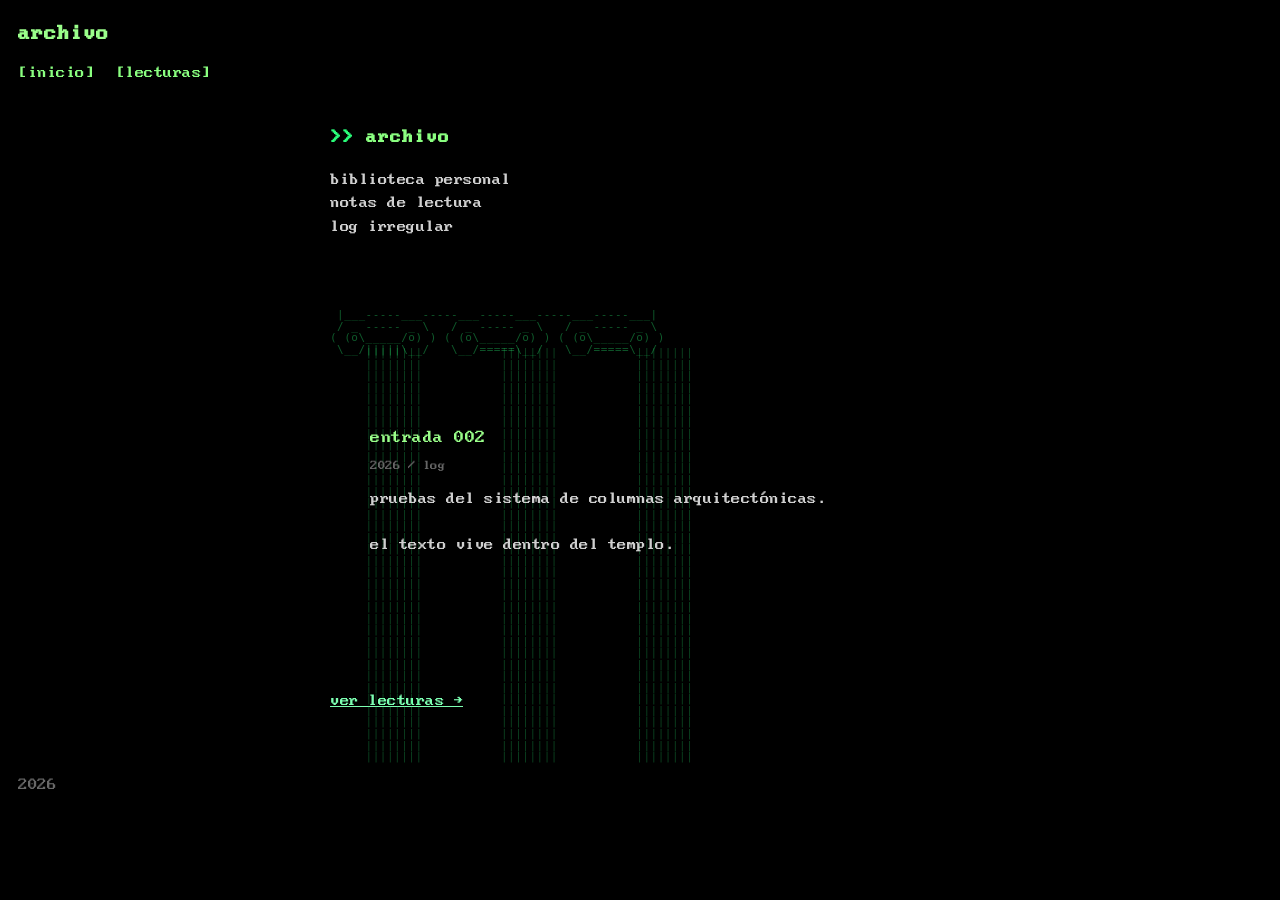
==== index.html @ 84e699b2 "Primera prueba de html y css" ====
<!DOCTYPE html>
<html lang="es">
<head>
  <meta charset="UTF-8">
  <meta name="viewport" content="width=device-width, initial-scale=1.0">
  <title>archivo</title>
  <link rel="stylesheet" href="style.css">
</head>

<body>

<header>
  <h1>archivo</h1>
  <nav>
    <a href="index.html">inicio</a>
    <a href="lecturas.html">lecturas</a>
  </nav>
</header>

<main>

<h2>archivo</h2>

<p>
biblioteca personal<br>
notas de lectura<br>
log irregular
</p>
<article class="temple">

<div class="temple-top">
<pre>
 |___-----___-----___-----___-----___-----___|
 / _ ----- _ \   / _ ----- _ \   / _ ----- _ \
( (o\_____/o) ) ( (o\_____/o) ) ( (o\_____/o) )
 \__/|||||\__/   \__/=====\__/   \__/=====\__/
</pre>
</div>

<pre class="temple-columns">
     ||||||||           ||||||||           ||||||||
     ||||||||           ||||||||           ||||||||
     ||||||||           ||||||||           ||||||||
     ||||||||           ||||||||           ||||||||
     ||||||||           ||||||||           ||||||||
     ||||||||           ||||||||           ||||||||
     ||||||||           ||||||||           ||||||||
     ||||||||           ||||||||           ||||||||
     ||||||||           ||||||||           ||||||||
     ||||||||           ||||||||           ||||||||
     ||||||||           ||||||||           ||||||||
     ||||||||           ||||||||           ||||||||
     ||||||||           ||||||||           ||||||||
     ||||||||           ||||||||           ||||||||
     ||||||||           ||||||||           ||||||||
     ||||||||           ||||||||           ||||||||
     ||||||||           ||||||||           ||||||||
     ||||||||           ||||||||           ||||||||
     ||||||||           ||||||||           ||||||||
     ||||||||           ||||||||           ||||||||
     ||||||||           ||||||||           ||||||||
     ||||||||           ||||||||           ||||||||
     ||||||||           ||||||||           ||||||||
     ||||||||           ||||||||           ||||||||
     ||||||||           ||||||||           ||||||||
     ||||||||           ||||||||           ||||||||
     ||||||||           ||||||||           ||||||||
     ||||||||           ||||||||           ||||||||
     ||||||||           ||||||||           ||||||||
     ||||||||           ||||||||           ||||||||
     ||||||||           ||||||||           ||||||||
     ||||||||           ||||||||           ||||||||
     ||||||||           ||||||||           ||||||||
     ||||||||           ||||||||           ||||||||
     ||||||||           ||||||||           ||||||||
     ||||||||           ||||||||           ||||||||
</pre>

<div class="temple-content">
  <div class="post-title">entrada 002</div>
  <div class="post-meta">2026 / log</div>
  <p>pruebas del sistema de columnas arquitectónicas.</p>
  <p>el texto vive dentro del templo.</p>
</div>

</article>


<p>
<a href="lecturas.html">ver lecturas →</a>
</p>

</main>

<footer>
  <p>2026</p>
</footer>

</body>
</html>
---- style.css ----
/* =========================
   FONT
========================= */

@font-face {
  font-family: "BigBlueTerm";
  src: url("fonts/BigBlueTerm437NerdFontMono-Regular.ttf") format("truetype");
  font-weight: normal;
  font-style: normal;
}

/* =========================
   RESET
========================= */

* {
  box-sizing: border-box;
  margin: 0;
  padding: 0;
}

/* =========================
   BASE
========================= */

body {
  background: #000;
  color: #cfcfcf;
  font-family: "BigBlueTerm", monospace;
  font-size: 16px;
  line-height: 1.7;
  letter-spacing: 0.5px;
  padding: 18px;
}

main {
  max-width: 620px;
  margin: 0 auto;
}

/* =========================
   HEADER
========================= */

header {
  margin-bottom: 40px;
}

h1 {
  font-size: 18px;
  letter-spacing: 1px;
  margin-bottom: 12px;
  color: #9aff8a;
}

/* =========================
   NAV
========================= */

nav {
  margin-bottom: 40px;
  font-size: 14px;
}

nav a {
  color: #8aff80;
  text-decoration: none;
  margin-right: 12px;
}

nav a::before { content: "["; }
nav a::after  { content: "]"; }

nav a:hover {
  color: #fff;
}

/* =========================
   TEXT
========================= */

p {
  margin-bottom: 22px;
  font-size: 14px;
}

a {
  color: #7dffb2;
}

/* =========================
   TITLES
========================= */

h2 {
  font-size: 16px;
  color: #8aff80;
  margin: 40px 0 16px;
  letter-spacing: 1px;
}

h2::before {
  content: ">> ";
  color: #2aff7a;
}

h3 {
  font-size: 14px;
  margin: 25px 0 10px;
  color: #7dffb2;
}

/* =========================
   SEPARATORS
========================= */

.separator {
  margin: 40px 0;
  color: #444;
  font-size: 13px;
  letter-spacing: 1px;
}

hr {
  border: none;
  border-top: 1px dashed #333;
  margin: 30px 0;
}

.block {
  border-left: 2px solid #2aff7a;
  padding-left: 14px;
  margin: 28px 0;
  color: #b8ffcc;
  font-size: 14px;
}

/* =========================
   POST TEXT
========================= */

.post-title {
  font-size: 15px;
  color: #9aff8a;
  margin-bottom: 6px;
}

.post-meta {
  font-size: 11px;
  color: #666;
  margin-bottom: 12px;
}

/* =========================
   FOOTER
========================= */

footer {
  margin-top: 60px;
  font-size: 11px;
  opacity: 0.5;
}

/* =====================================================
   ASCII TEMPLE SYSTEM (limpio y definitivo)
===================================================== */

.temple {
  position: relative;
  margin: 70px 0;
}

/* TOPE */
.temple-top {
  font-size: 11px;
  line-height: 1.05;
  color: #2aff7a;
  opacity: 0.35;
}

.temple-top pre {
  margin: 0;
}

/* COLUMNAS FONDO */
.temple-columns {
  position: absolute;
  top: 38px;
  left: 0;
  width: 100%;

  font-size: 11px;
  line-height: 1.05;
  color: #2aff7a;
  opacity: 0.25;

  pointer-events: none;
}

/* CONTENIDO */
.temple-content {
  position: relative;
  padding: 70px 40px 40px;
}

/* =========================
   MOBILE
========================= */

@media (max-width: 600px) {

  .temple-columns {
    font-size: 9px;
  }

  .temple-content {
    padding: 60px 20px 30px;
  }

}
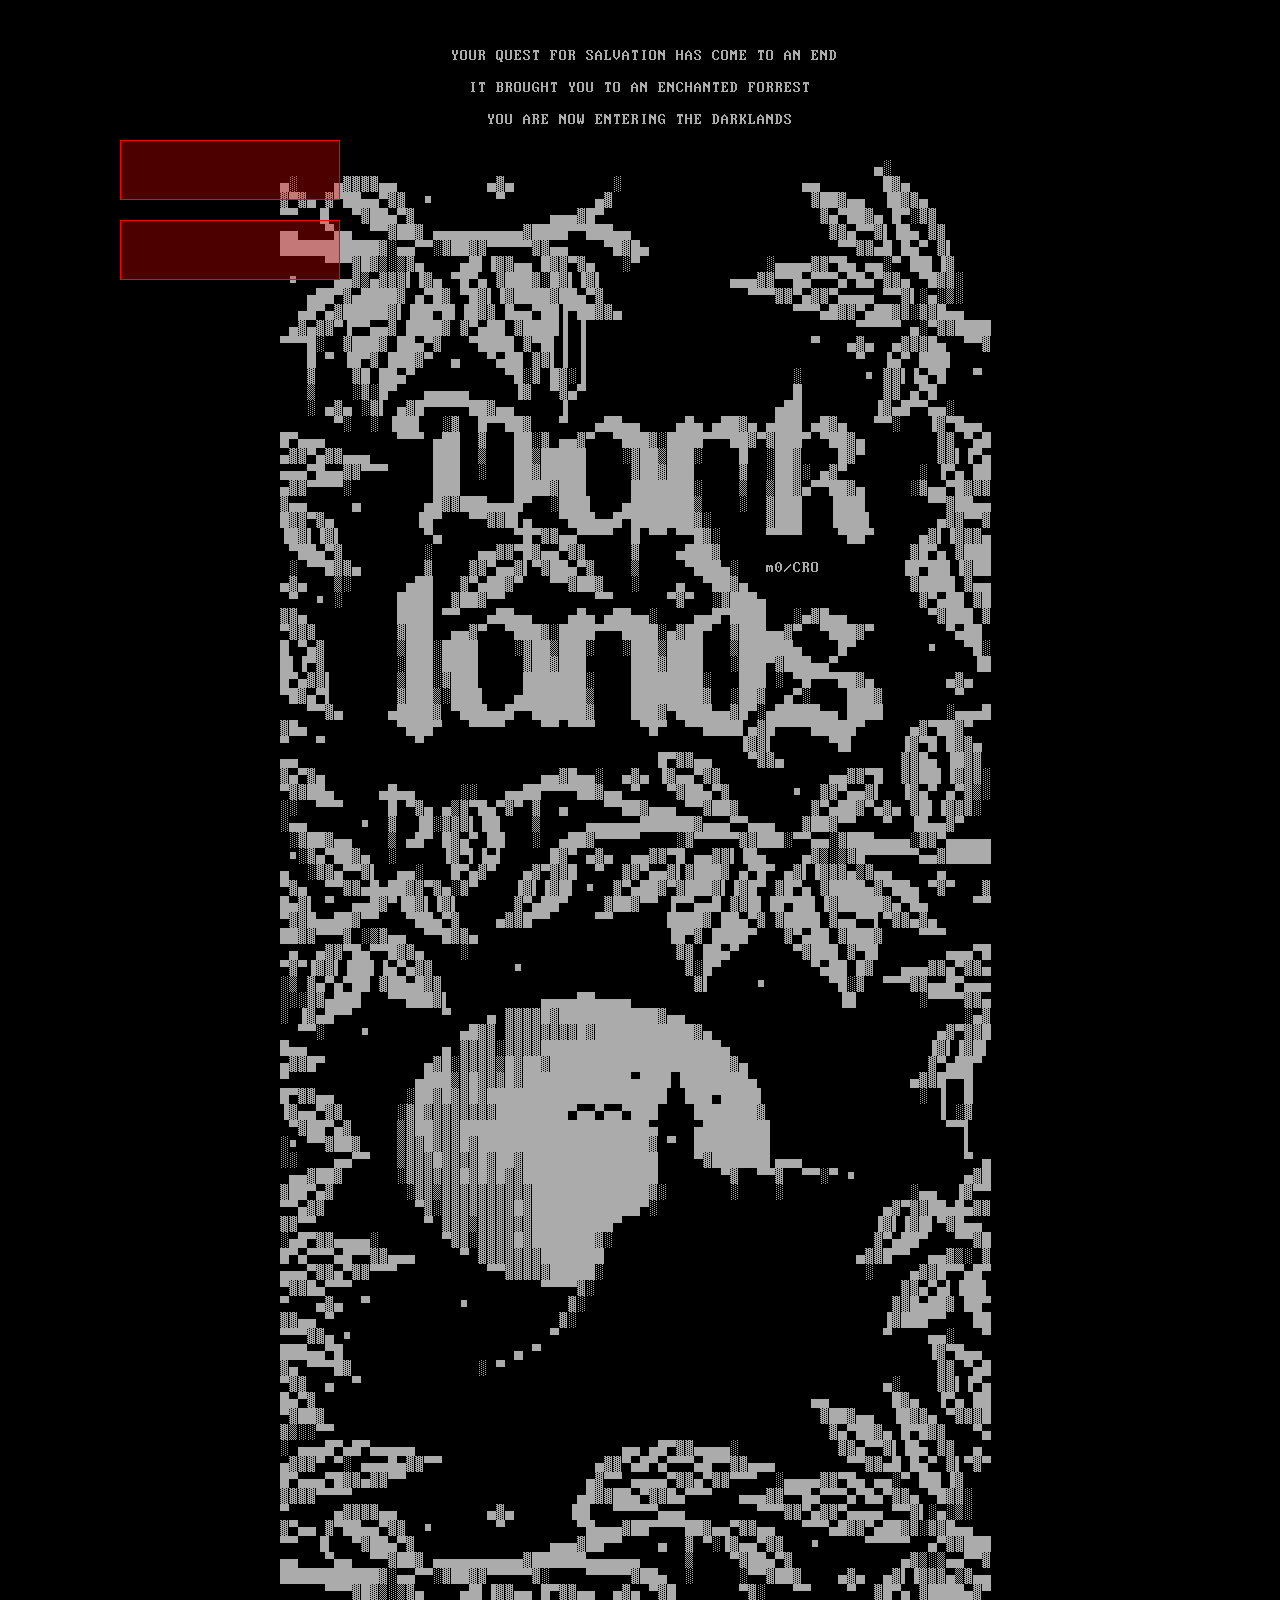
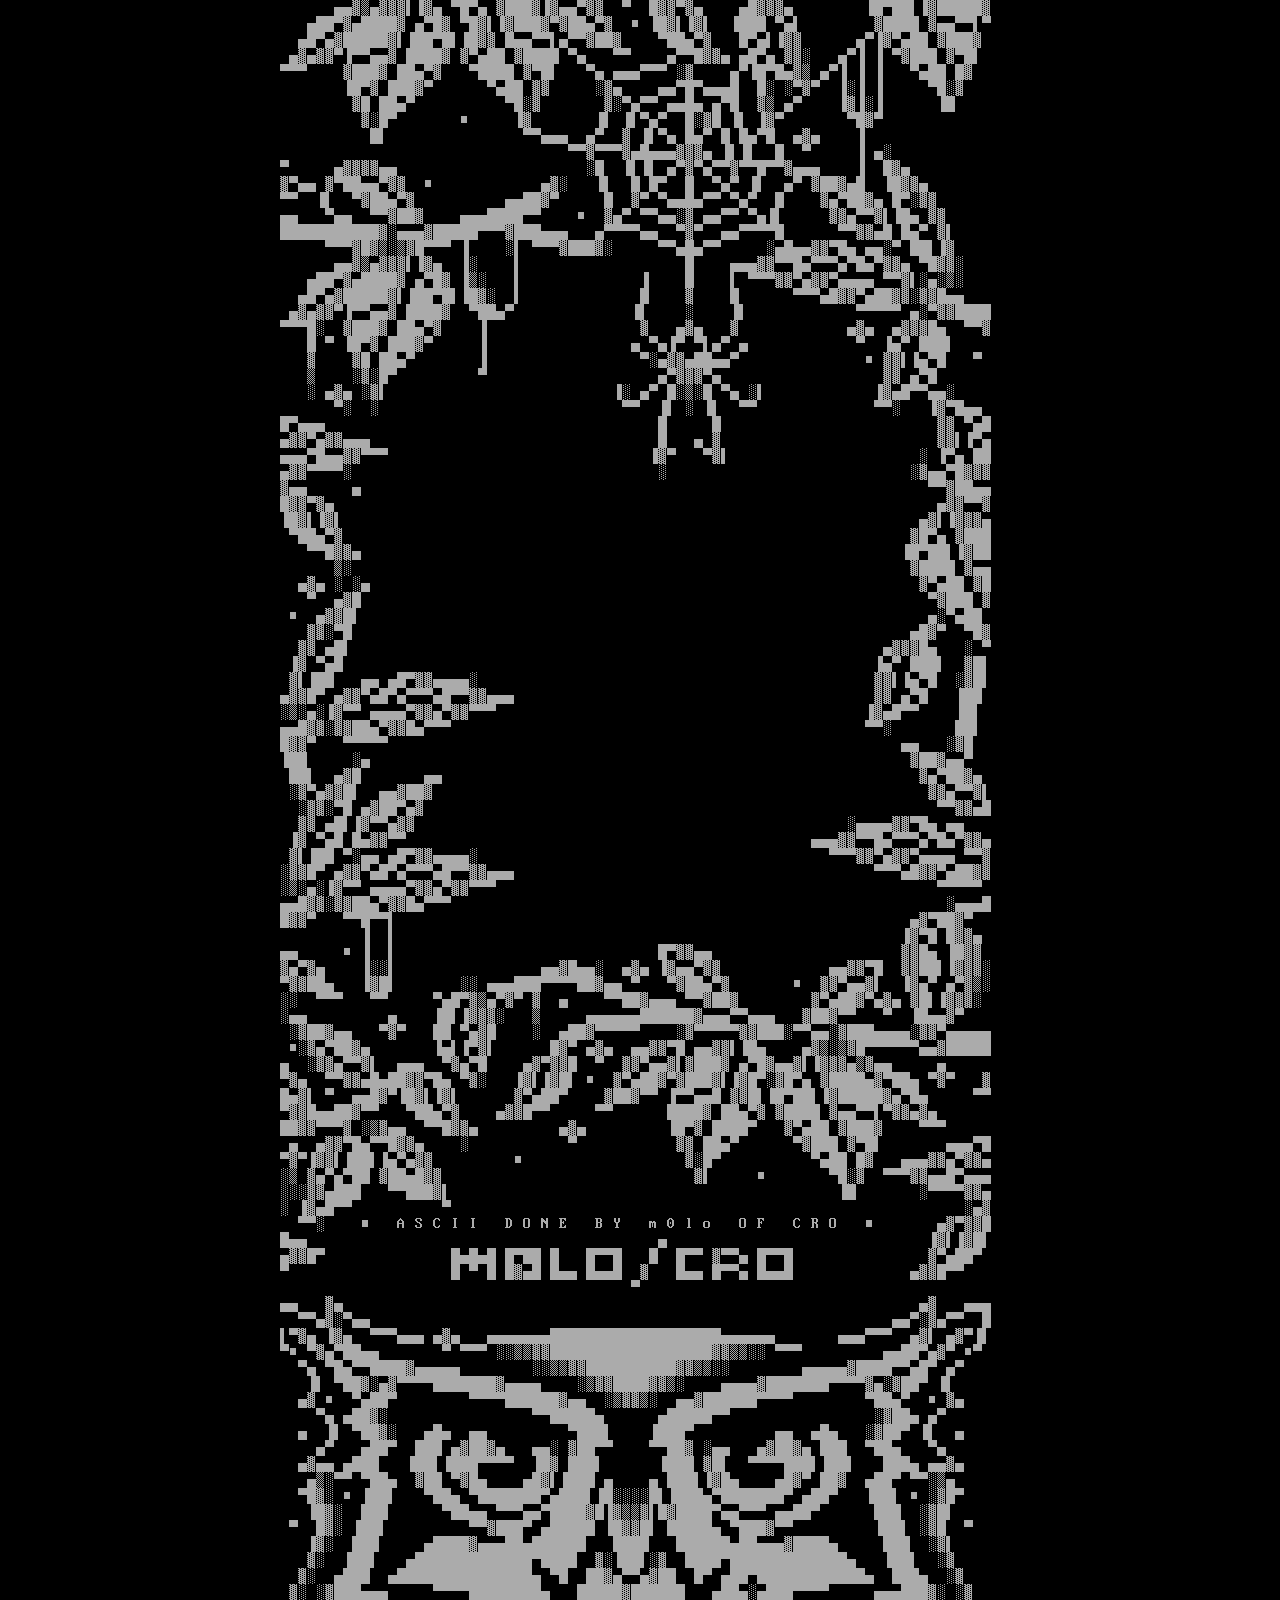
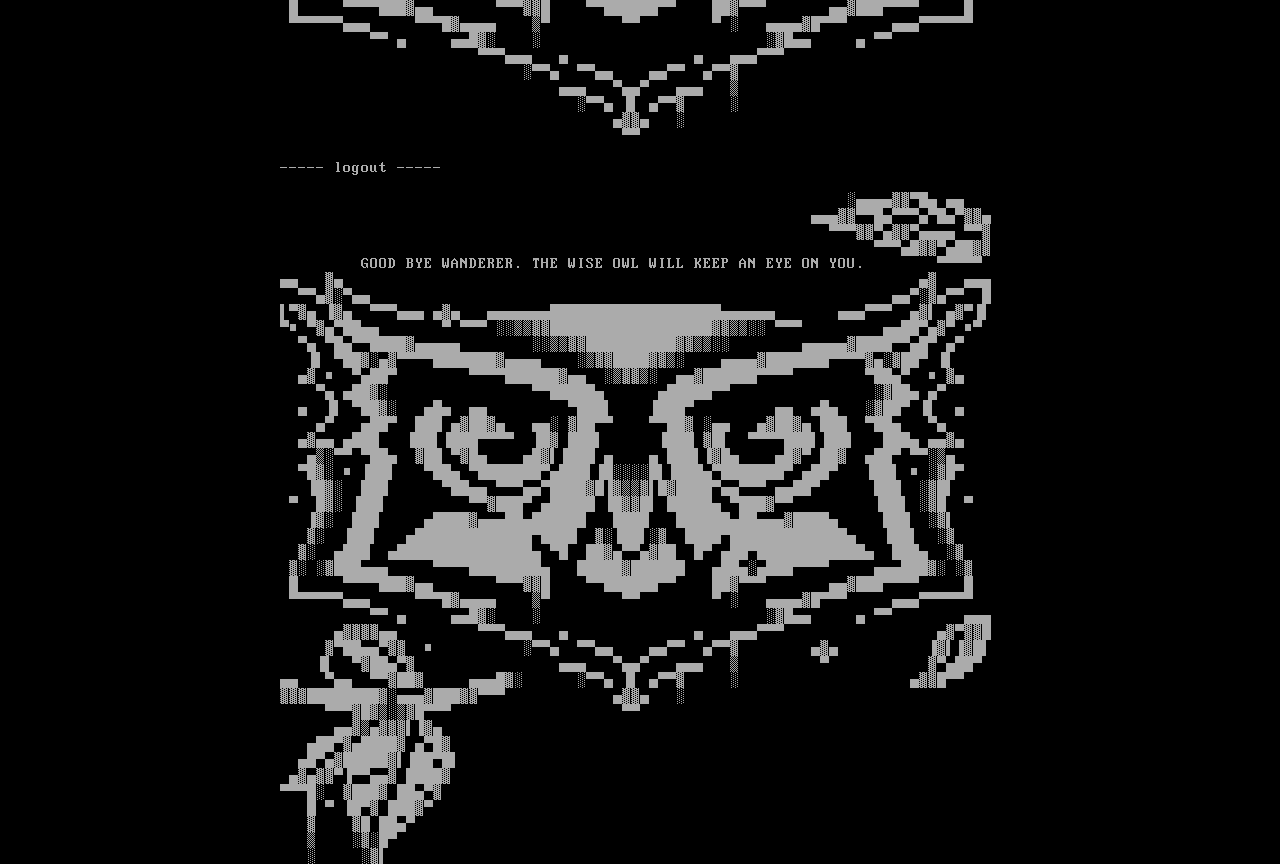
==== commit 4720d952: "segunda version, pruebas ansi" ====
--- a/index.html
+++ b/index.html
@@ -1,100 +1,37 @@
 <!DOCTYPE html>
-<html lang="es">
+<html>
 <head>
-  <meta charset="UTF-8">
-  <meta name="viewport" content="width=device-width, initial-scale=1.0">
-  <title>archivo</title>
-  <link rel="stylesheet" href="style.css">
+<meta charset="utf-8">
+<meta name="viewport" content="width=device-width, initial-scale=1">
+<title>BBS</title>
+
+<link rel="stylesheet" href="style.css">
+<script src="js/ansilove.js"></script>
 </head>
-
 <body>
 
-<header>
-  <h1>archivo</h1>
-  <nav>
-    <a href="index.html">inicio</a>
-    <a href="lecturas.html">lecturas</a>
-  </nav>
-</header>
+<div class="bbs">
 
-<main>
+  <!-- ANSI -->
+  <div id="menu"></div>
 
-<h2>archivo</h2>
+  <!-- ZONAS CLICKEABLES -->
+  <a href="viewer.html?file=ansi/catedral.ans" class="hit tarot"></a>
+  <a href="viewer.html?file=ansi/jardin.ans" class="hit pizza"></a>
 
-<p>
-biblioteca personal<br>
-notas de lectura<br>
-log irregular
-</p>
-<article class="temple">
-
-<div class="temple-top">
-<pre>
- |___-----___-----___-----___-----___-----___|
- / _ ----- _ \   / _ ----- _ \   / _ ----- _ \
-( (o\_____/o) ) ( (o\_____/o) ) ( (o\_____/o) )
- \__/|||||\__/   \__/=====\__/   \__/=====\__/
-</pre>
 </div>
 
-<pre class="temple-columns">
-     ||||||||           ||||||||           ||||||||
-     ||||||||           ||||||||           ||||||||
-     ||||||||           ||||||||           ||||||||
-     ||||||||           ||||||||           ||||||||
-     ||||||||           ||||||||           ||||||||
-     ||||||||           ||||||||           ||||||||
-     ||||||||           ||||||||           ||||||||
-     ||||||||           ||||||||           ||||||||
-     ||||||||           ||||||||           ||||||||
-     ||||||||           ||||||||           ||||||||
-     ||||||||           ||||||||           ||||||||
-     ||||||||           ||||||||           ||||||||
-     ||||||||           ||||||||           ||||||||
-     ||||||||           ||||||||           ||||||||
-     ||||||||           ||||||||           ||||||||
-     ||||||||           ||||||||           ||||||||
-     ||||||||           ||||||||           ||||||||
-     ||||||||           ||||||||           ||||||||
-     ||||||||           ||||||||           ||||||||
-     ||||||||           ||||||||           ||||||||
-     ||||||||           ||||||||           ||||||||
-     ||||||||           ||||||||           ||||||||
-     ||||||||           ||||||||           ||||||||
-     ||||||||           ||||||||           ||||||||
-     ||||||||           ||||||||           ||||||||
-     ||||||||           ||||||||           ||||||||
-     ||||||||           ||||||||           ||||||||
-     ||||||||           ||||||||           ||||||||
-     ||||||||           ||||||||           ||||||||
-     ||||||||           ||||||||           ||||||||
-     ||||||||           ||||||||           ||||||||
-     ||||||||           ||||||||           ||||||||
-     ||||||||           ||||||||           ||||||||
-     ||||||||           ||||||||           ||||||||
-     ||||||||           ||||||||           ||||||||
-     ||||||||           ||||||||           ||||||||
-</pre>
-
-<div class="temple-content">
-  <div class="post-title">entrada 002</div>
-  <div class="post-meta">2026 / log</div>
-  <p>pruebas del sistema de columnas arquitectónicas.</p>
-  <p>el texto vive dentro del templo.</p>
-</div>
-
-</article>
-
-
-<p>
-<a href="lecturas.html">ver lecturas →</a>
-</p>
-
-</main>
-
-<footer>
-  <p>2026</p>
-</footer>
+<script>
+AnsiLove.render("ansi/jardin.ans", function(canvas){
+  // escala como en el viewer
+  canvas.style.maxWidth = "100%";
+  canvas.style.height = "auto";
+  document.getElementById("menu").appendChild(canvas);
+},{
+  bits:"9",
+  icecolors:1
+});
+</script>
 
 </body>
 </html>
--- a/style.css
+++ b/style.css
@@ -1,220 +1,150 @@
-/* =========================
-   FONT
-========================= */
-
-@font-face {
-  font-family: "BigBlueTerm";
-  src: url("fonts/BigBlueTerm437NerdFontMono-Regular.ttf") format("truetype");
-  font-weight: normal;
-  font-style: normal;
-}
-
-/* =========================
-   RESET
-========================= */
-
+/* RESET */
 * {
   box-sizing: border-box;
   margin: 0;
   padding: 0;
 }
 
-/* =========================
-   BASE
-========================= */
-
+/* BASE */
 body {
   background: #000;
-  color: #cfcfcf;
-  font-family: "BigBlueTerm", monospace;
-  font-size: 16px;
-  line-height: 1.7;
-  letter-spacing: 0.5px;
-  padding: 18px;
-}
-
-main {
-  max-width: 620px;
-  margin: 0 auto;
-}
-
-/* =========================
-   HEADER
-========================= */
-
-header {
-  margin-bottom: 40px;
+  color: #ddd;
+  font-family: monospace;
+  min-height: 100vh;
+  line-height: 1.6;
 }
 
 h1 {
-  font-size: 18px;
-  letter-spacing: 1px;
-  margin-bottom: 12px;
-  color: #9aff8a;
+  text-align: center;
+  margin: 20px 0;
+  font-size: 20px;
+  color: #0ff;
 }
 
-/* =========================
-   NAV
-========================= */
+/* CONTENEDOR */
+.container {
+  max-width: 900px;
+  margin: 40px auto;
+  padding: 20px;
+}
 
-nav {
-  margin-bottom: 40px;
+/* CANVAS ANSI */
+canvas {
+  display: block;
+  margin: 0 auto;
+  image-rendering: pixelated;
+}
+
+/* ===== LISTA GOODREADS ===== */
+
+.post-row {
+  display: flex;
+  gap: 20px;
+  padding: 20px 0;
+  border-bottom: 1px solid #111;
+  text-decoration: none;
+  color: inherit;
+  align-items: flex-start;
+}
+
+.cover canvas {
+  display: block;
+}
+
+.post-info {
+  flex: 1;
+  max-width: 520px;
+}
+
+.post-title {
+  font-size: 18px;
+  color: #0ff;
+}
+
+.post-title:hover {
+  color: #fff;
+}
+
+.post-desc {
+  margin-top: 8px;
+  color: #aaa;
   font-size: 14px;
 }
 
-nav a {
-  color: #8aff80;
-  text-decoration: none;
-  margin-right: 12px;
+.post-meta {
+  margin-top: 6px;
+  font-size: 12px;
+  color: #666;
 }
 
-nav a::before { content: "["; }
-nav a::after  { content: "]"; }
+/* ===== MOBILE ===== */
+@media (max-width: 700px) {
 
-nav a:hover {
-  color: #fff;
+  h1 {
+    font-size: 18px;
+    margin-top: 16px;
+  }
+
+  .container {
+    padding: 16px;
+    margin: 0 auto;
+  }
+
+  .post-row {
+    flex-direction: column;
+    gap: 12px;
+  }
+
+  .cover canvas {
+    margin: 0 auto;
+  }
+}
+body{
+  background:#000;
+  margin:0;
+  display:flex;
+  justify-content:center;
 }
 
-/* =========================
-   TEXT
-========================= */
-
-p {
-  margin-bottom: 22px;
-  font-size: 14px;
+.bbs{
+  position:relative;
+  width:100%;
+  max-width:100vw;
+  overflow-x:auto; /* permite scroll si el ANSI sigue siendo muy ancho */
+  text-align:center;
 }
 
-a {
-  color: #7dffb2;
+canvas{
+  display:block;
+  max-width:100%;   /* se ajusta al ancho de la pantalla */
+  height:auto;      /* mantiene proporción */
+  image-rendering:pixelated;
 }
 
-/* =========================
-   TITLES
-========================= */
 
-h2 {
-  font-size: 16px;
-  color: #8aff80;
-  margin: 40px 0 16px;
-  letter-spacing: 1px;
+/* ZONAS CLIC */
+.hit{
+  position:absolute;
+  display:block;
 }
 
-h2::before {
-  content: ">> ";
-  color: #2aff7a;
+/* EJEMPLOS DE POSICIÓN */
+.tarot{
+  top:140px;
+  left:120px;
+  width:220px;
+  height:60px;
 }
 
-h3 {
-  font-size: 14px;
-  margin: 25px 0 10px;
-  color: #7dffb2;
+.pizza{
+  top:220px;
+  left:120px;
+  width:220px;
+  height:60px;
 }
-
-/* =========================
-   SEPARATORS
-========================= */
-
-.separator {
-  margin: 40px 0;
-  color: #444;
-  font-size: 13px;
-  letter-spacing: 1px;
+.hit{
+  position:absolute;
+  display:block;
+  background:rgba(255,0,0,0.3); /* debug */
+  border:1px solid red;
 }
-
-hr {
-  border: none;
-  border-top: 1px dashed #333;
-  margin: 30px 0;
-}
-
-.block {
-  border-left: 2px solid #2aff7a;
-  padding-left: 14px;
-  margin: 28px 0;
-  color: #b8ffcc;
-  font-size: 14px;
-}
-
-/* =========================
-   POST TEXT
-========================= */
-
-.post-title {
-  font-size: 15px;
-  color: #9aff8a;
-  margin-bottom: 6px;
-}
-
-.post-meta {
-  font-size: 11px;
-  color: #666;
-  margin-bottom: 12px;
-}
-
-/* =========================
-   FOOTER
-========================= */
-
-footer {
-  margin-top: 60px;
-  font-size: 11px;
-  opacity: 0.5;
-}
-
-/* =====================================================
-   ASCII TEMPLE SYSTEM (limpio y definitivo)
-===================================================== */
-
-.temple {
-  position: relative;
-  margin: 70px 0;
-}
-
-/* TOPE */
-.temple-top {
-  font-size: 11px;
-  line-height: 1.05;
-  color: #2aff7a;
-  opacity: 0.35;
-}
-
-.temple-top pre {
-  margin: 0;
-}
-
-/* COLUMNAS FONDO */
-.temple-columns {
-  position: absolute;
-  top: 38px;
-  left: 0;
-  width: 100%;
-
-  font-size: 11px;
-  line-height: 1.05;
-  color: #2aff7a;
-  opacity: 0.25;
-
-  pointer-events: none;
-}
-
-/* CONTENIDO */
-.temple-content {
-  position: relative;
-  padding: 70px 40px 40px;
-}
-
-/* =========================
-   MOBILE
-========================= */
-
-@media (max-width: 600px) {
-
-  .temple-columns {
-    font-size: 9px;
-  }
-
-  .temple-content {
-    padding: 60px 20px 30px;
-  }
-
-}
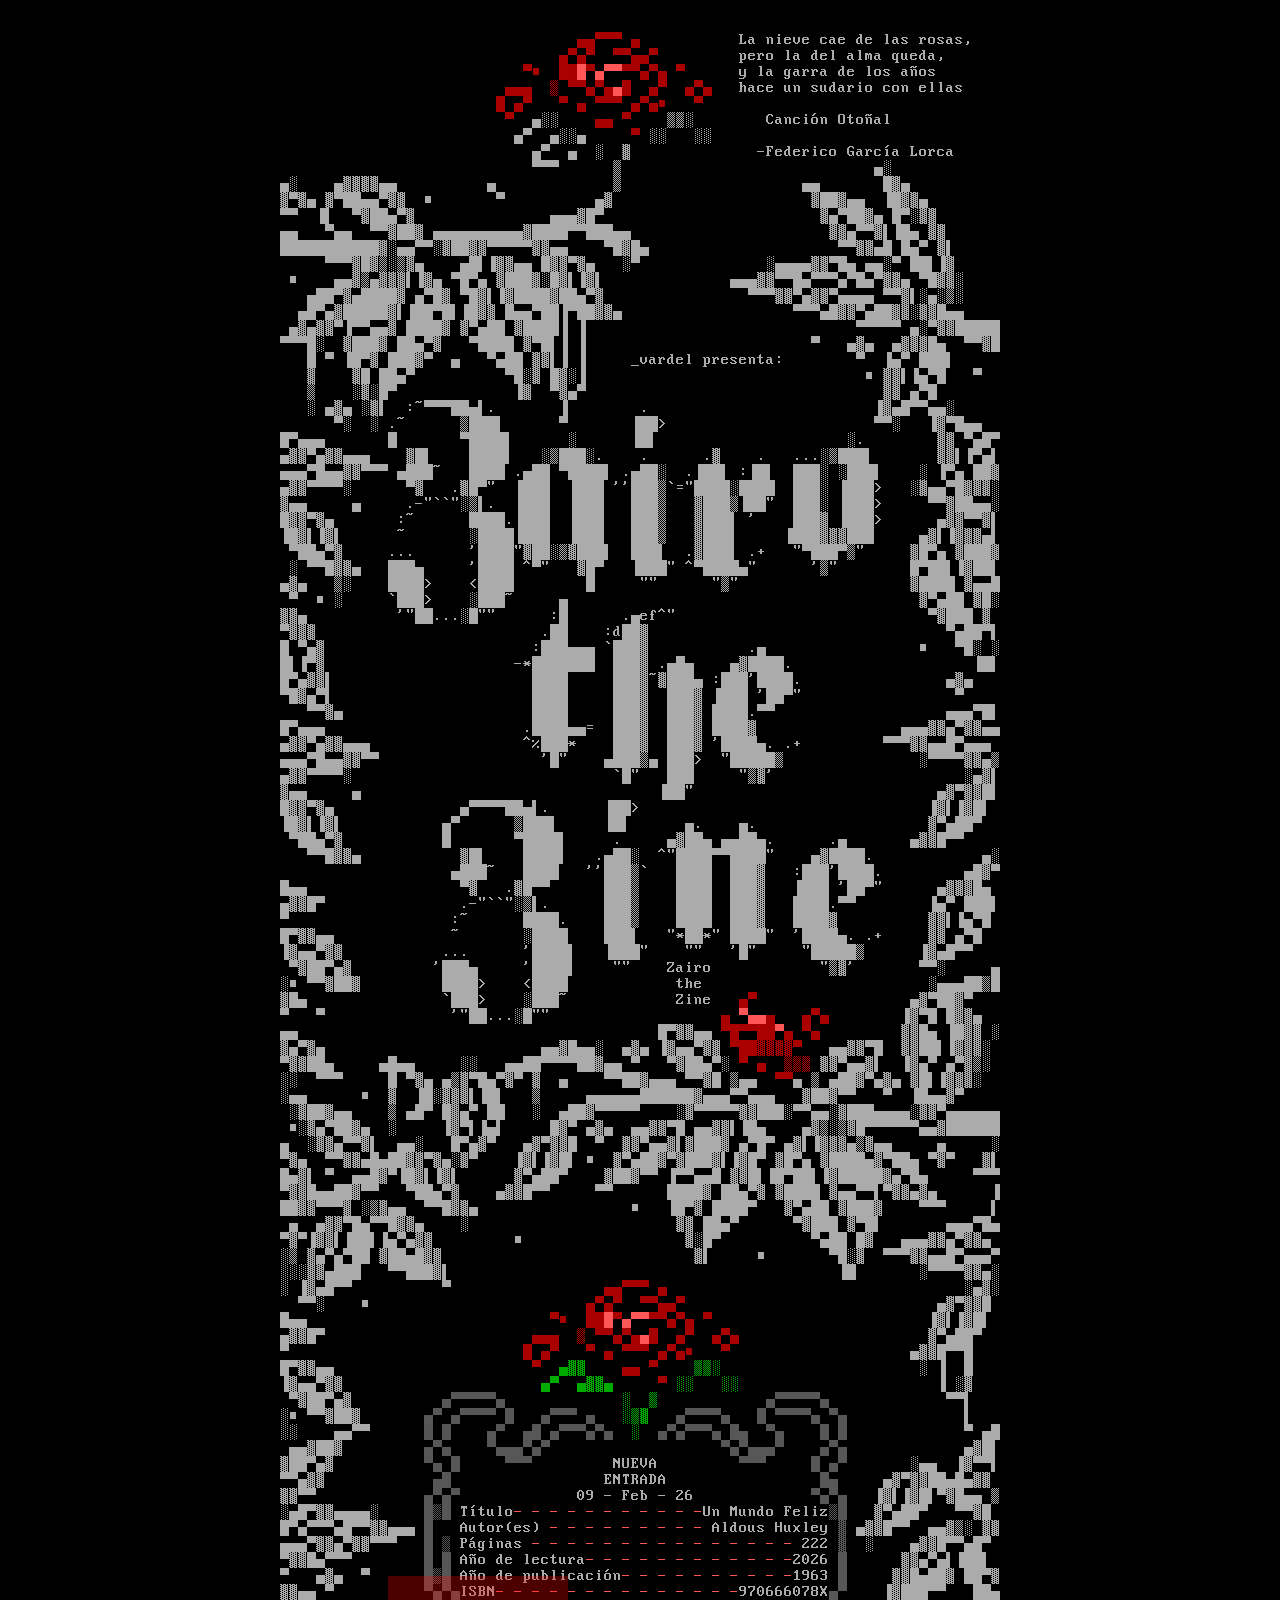
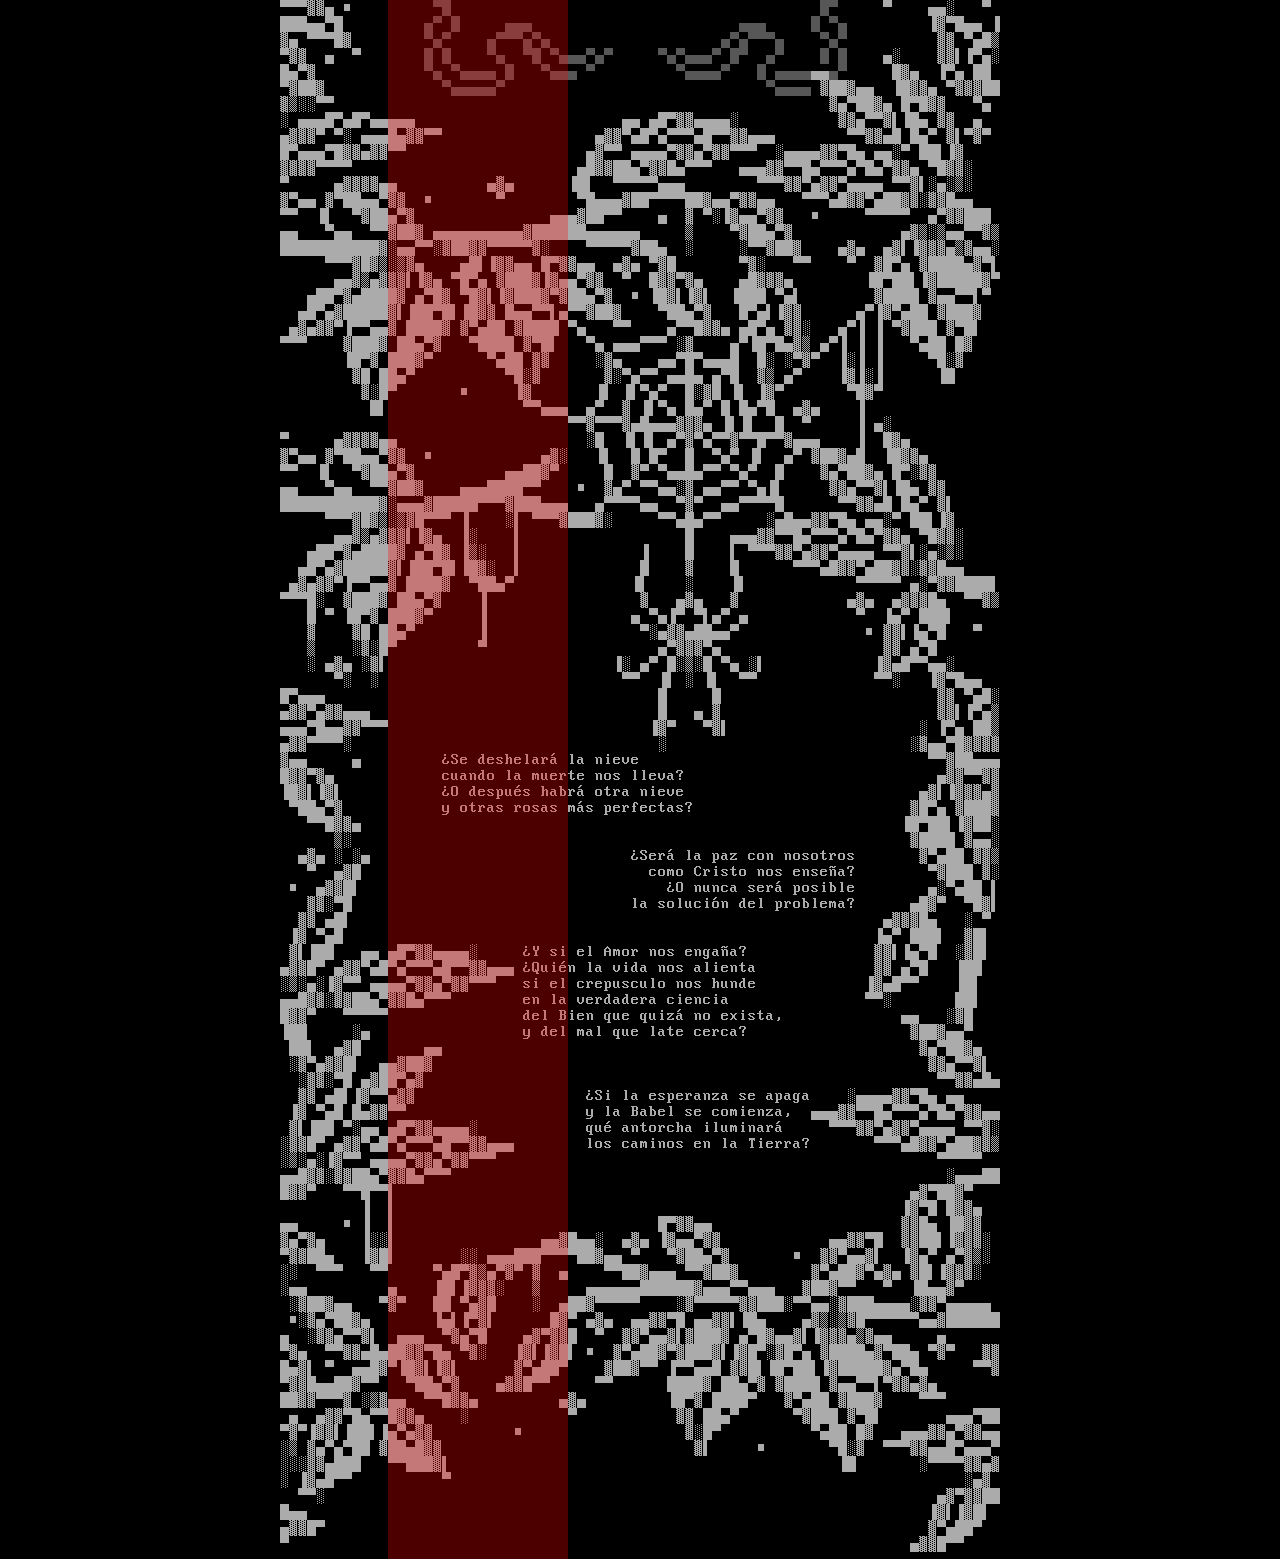
==== commit 1bb6d055: "Index casi listo" ====
--- a/index.html
+++ b/index.html
@@ -11,26 +11,28 @@
 <body>
 
 <div class="bbs">
-
-  <!-- ANSI -->
-  <div id="menu"></div>
-
-  <!-- ZONAS CLICKEABLES -->
-  <a href="viewer.html?file=ansi/catedral.ans" class="hit tarot"></a>
-  <a href="viewer.html?file=ansi/jardin.ans" class="hit pizza"></a>
-
+  <div class="ansi-wrapper">
+    <!-- canvas se insertará aquí -->
+    <a href="viewer.html?file=ansi/catedral.ans" class="hit tarot"></a>
+  </div>
 </div>
 
+
+
 <script>
-AnsiLove.render("ansi/jardin.ans", function(canvas){
+AnsiLove.render("ansi/zairo_the_zine.ans", function(canvas){
   // escala como en el viewer
   canvas.style.maxWidth = "100%";
   canvas.style.height = "auto";
-  document.getElementById("menu").appendChild(canvas);
+
+  // insertamos el canvas **al inicio del wrapper**, antes del <a>
+  const wrapper = document.querySelector('.ansi-wrapper');
+  wrapper.insertBefore(canvas, wrapper.firstChild);
 },{
   bits:"9",
   icecolors:1
 });
+
 </script>
 
 </body>
--- a/style.css
+++ b/style.css
@@ -110,41 +110,31 @@
   position:relative;
   width:100%;
   max-width:100vw;
-  overflow-x:auto; /* permite scroll si el ANSI sigue siendo muy ancho */
+  overflow-x:auto; 
   text-align:center;
 }
-
-canvas{
-  display:block;
-  max-width:100%;   /* se ajusta al ancho de la pantalla */
-  height:auto;      /* mantiene proporción */
-  image-rendering:pixelated;
+.ansi-wrapper {
+  position: relative;
+  display: inline-block; /* el canvas define el tamaño */
 }
 
-
-/* ZONAS CLIC */
-.hit{
-  position:absolute;
-  display:block;
+canvas {
+  display: block;
+  max-width: 100%;
+  height: auto;
+  image-rendering: pixelated;
 }
 
-/* EJEMPLOS DE POSICIÓN */
-.tarot{
-  top:140px;
-  left:120px;
-  width:220px;
-  height:60px;
+.hit {
+  position: absolute;
+  display: block;
+  background: rgba(255,0,0,0.3); /* para debug */
 }
 
-.pizza{
-  top:220px;
-  left:120px;
-  width:220px;
-  height:60px;
+/* posiciones relativas al canvas */
+.hit.tarot {
+  top: 50%;   /* porcentaje respecto al canvas */
+  left: 15%;
+  width: 25%;
+  height: 90%;
 }
-.hit{
-  position:absolute;
-  display:block;
-  background:rgba(255,0,0,0.3); /* debug */
-  border:1px solid red;
-}
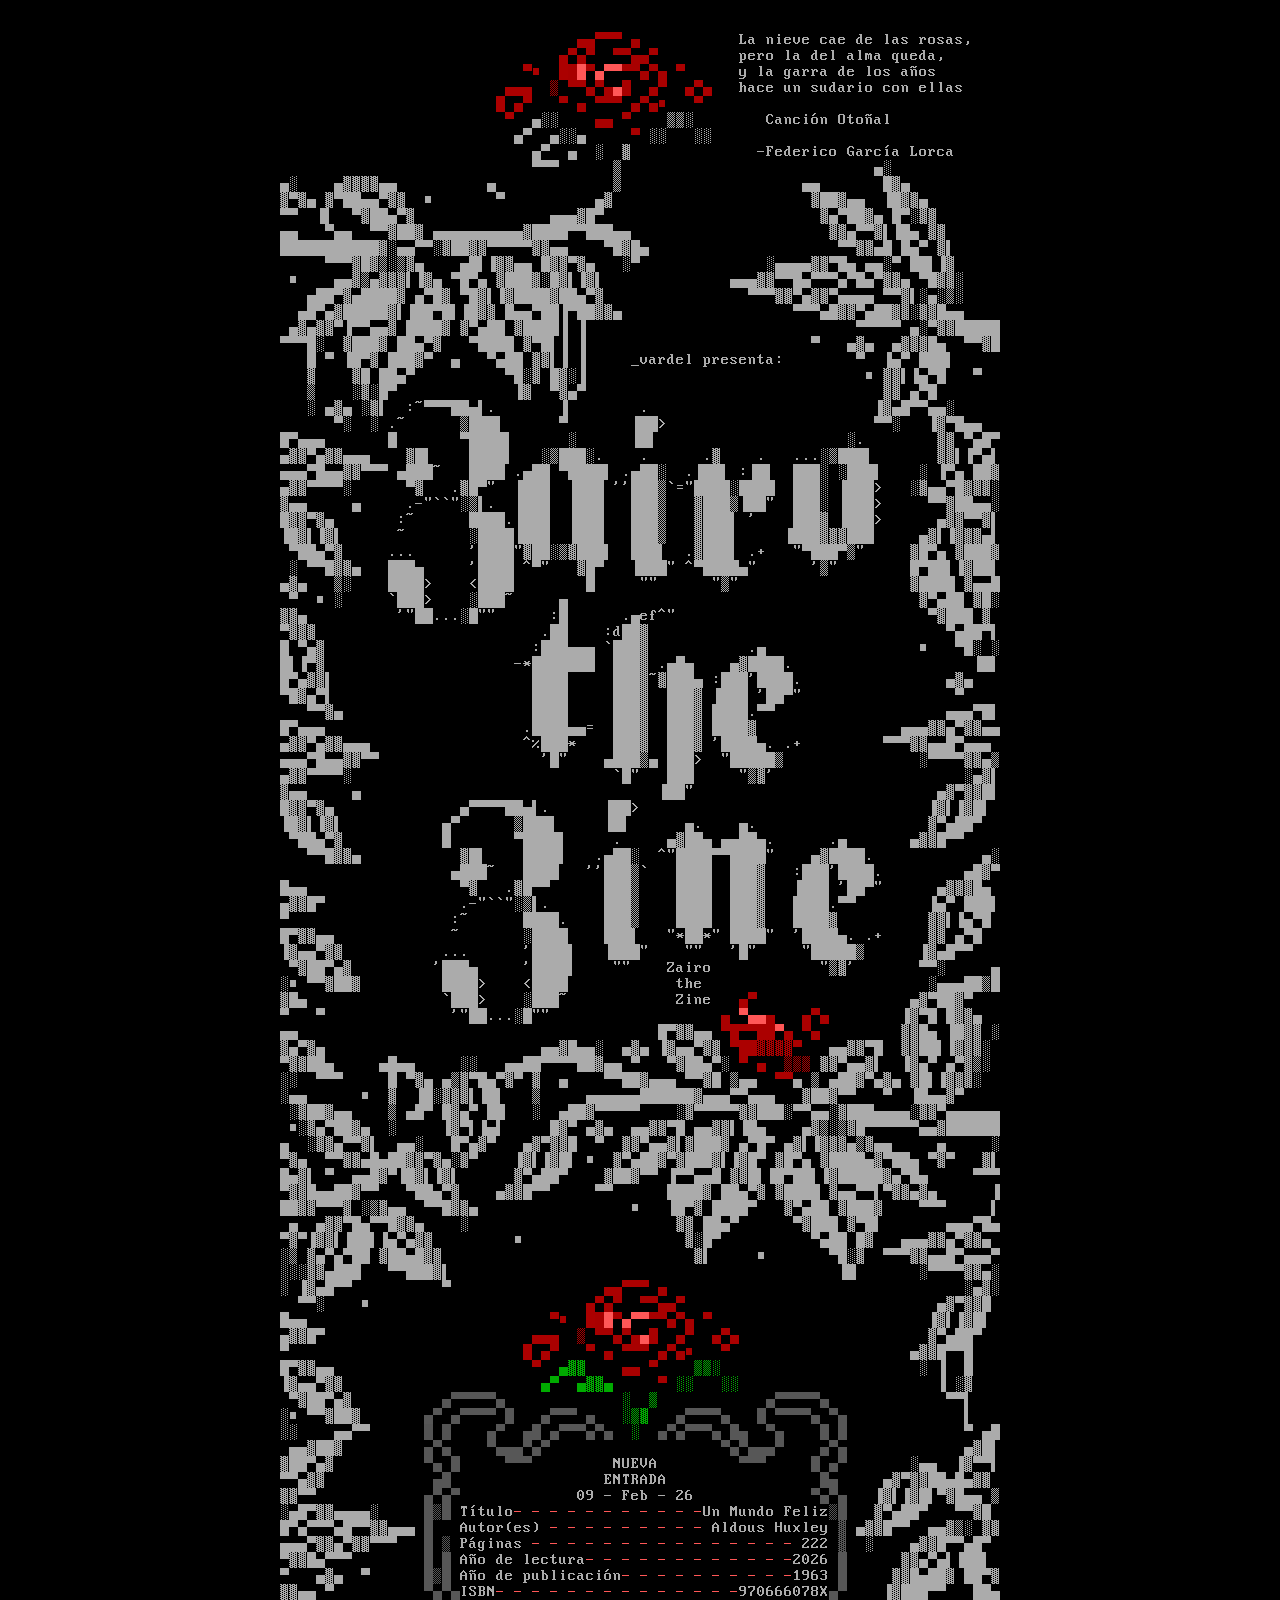
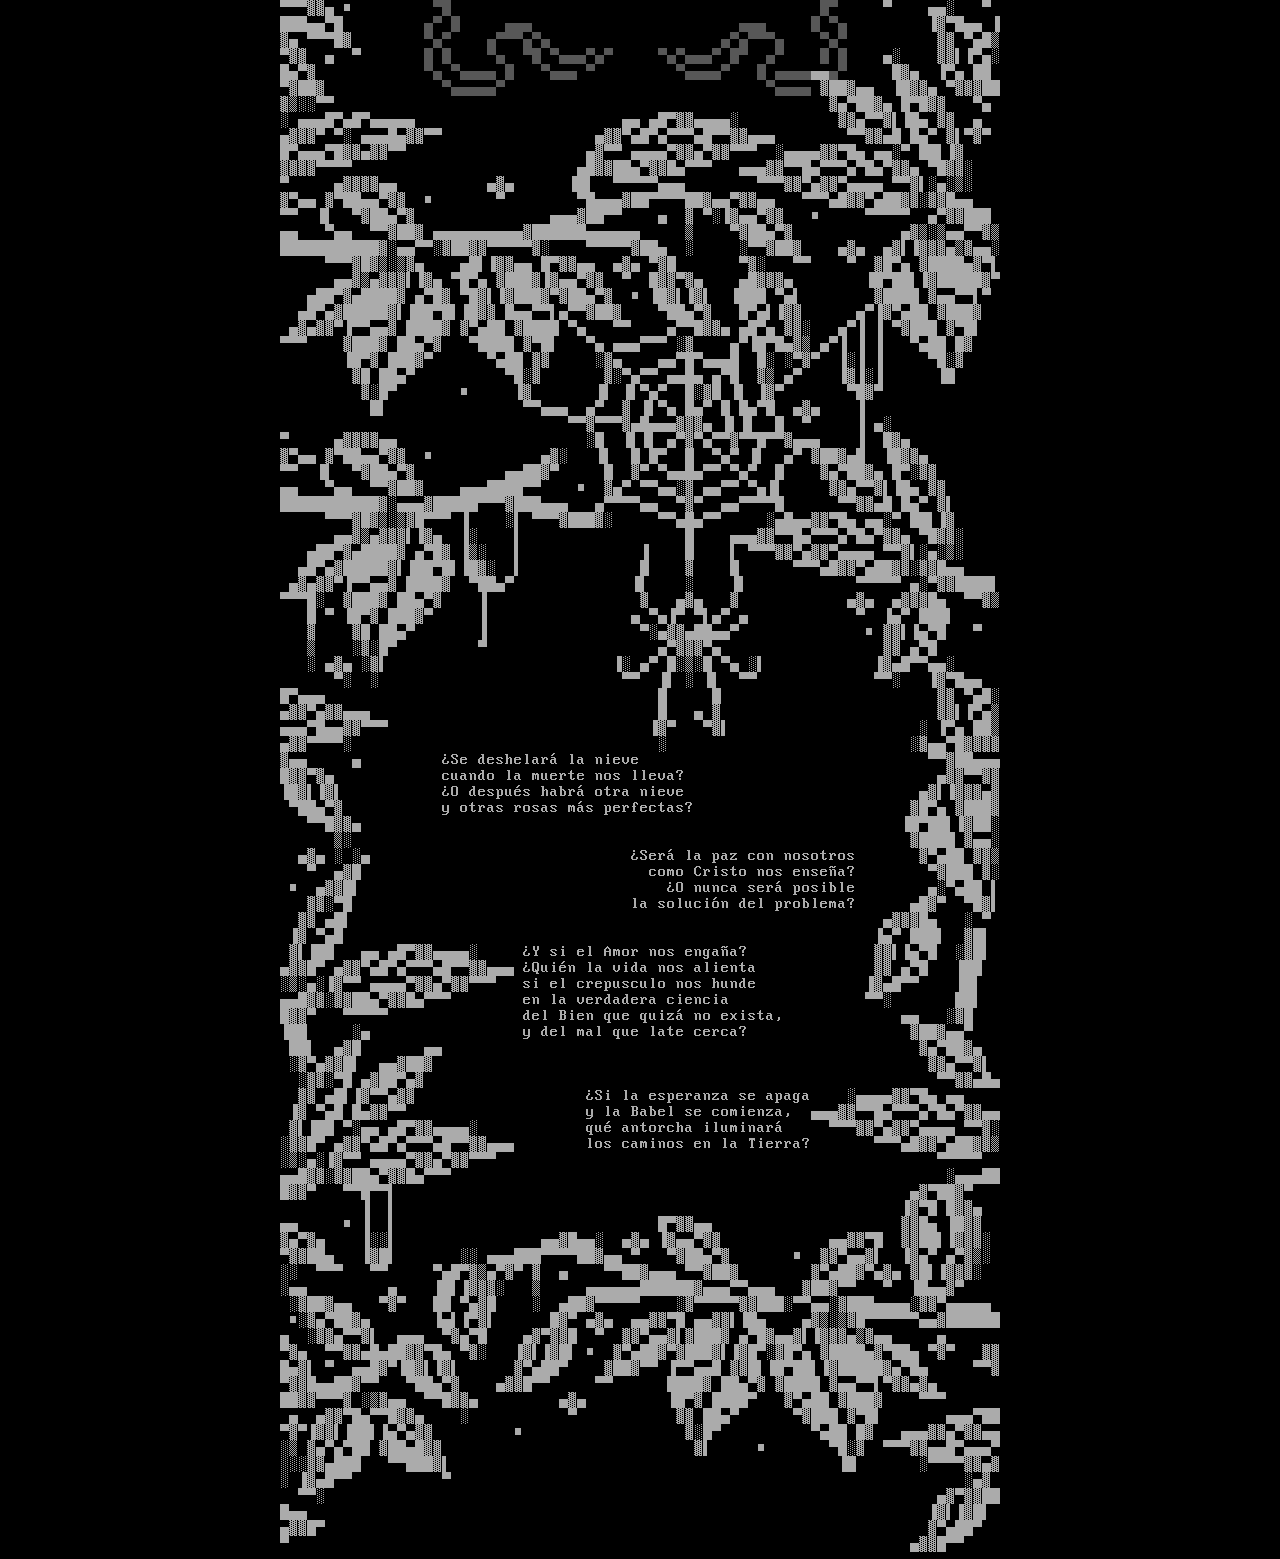
==== commit 41f7bb33: "soma_vardel" ====
--- a/index.html
+++ b/index.html
@@ -13,7 +13,7 @@
 <div class="bbs">
   <div class="ansi-wrapper">
     <!-- canvas se insertará aquí -->
-    <a href="viewer.html?file=ansi/catedral.ans" class="hit tarot"></a>
+    <a href="viewer.html?file=ansi/soma_vardel.ans" class="hit tarot"></a>
   </div>
 </div>
 
--- a/style.css
+++ b/style.css
@@ -128,13 +128,13 @@
 .hit {
   position: absolute;
   display: block;
-  background: rgba(255,0,0,0.3); /* para debug */
+  /*background: rgba(255,0,0,0.3);  para debug */
 }
 
 /* posiciones relativas al canvas */
 .hit.tarot {
-  top: 50%;   /* porcentaje respecto al canvas */
-  left: 15%;
-  width: 25%;
-  height: 90%;
+  top: 45%;   
+  left: 20%;
+  width: 60%;
+  height: 6%;
 }
